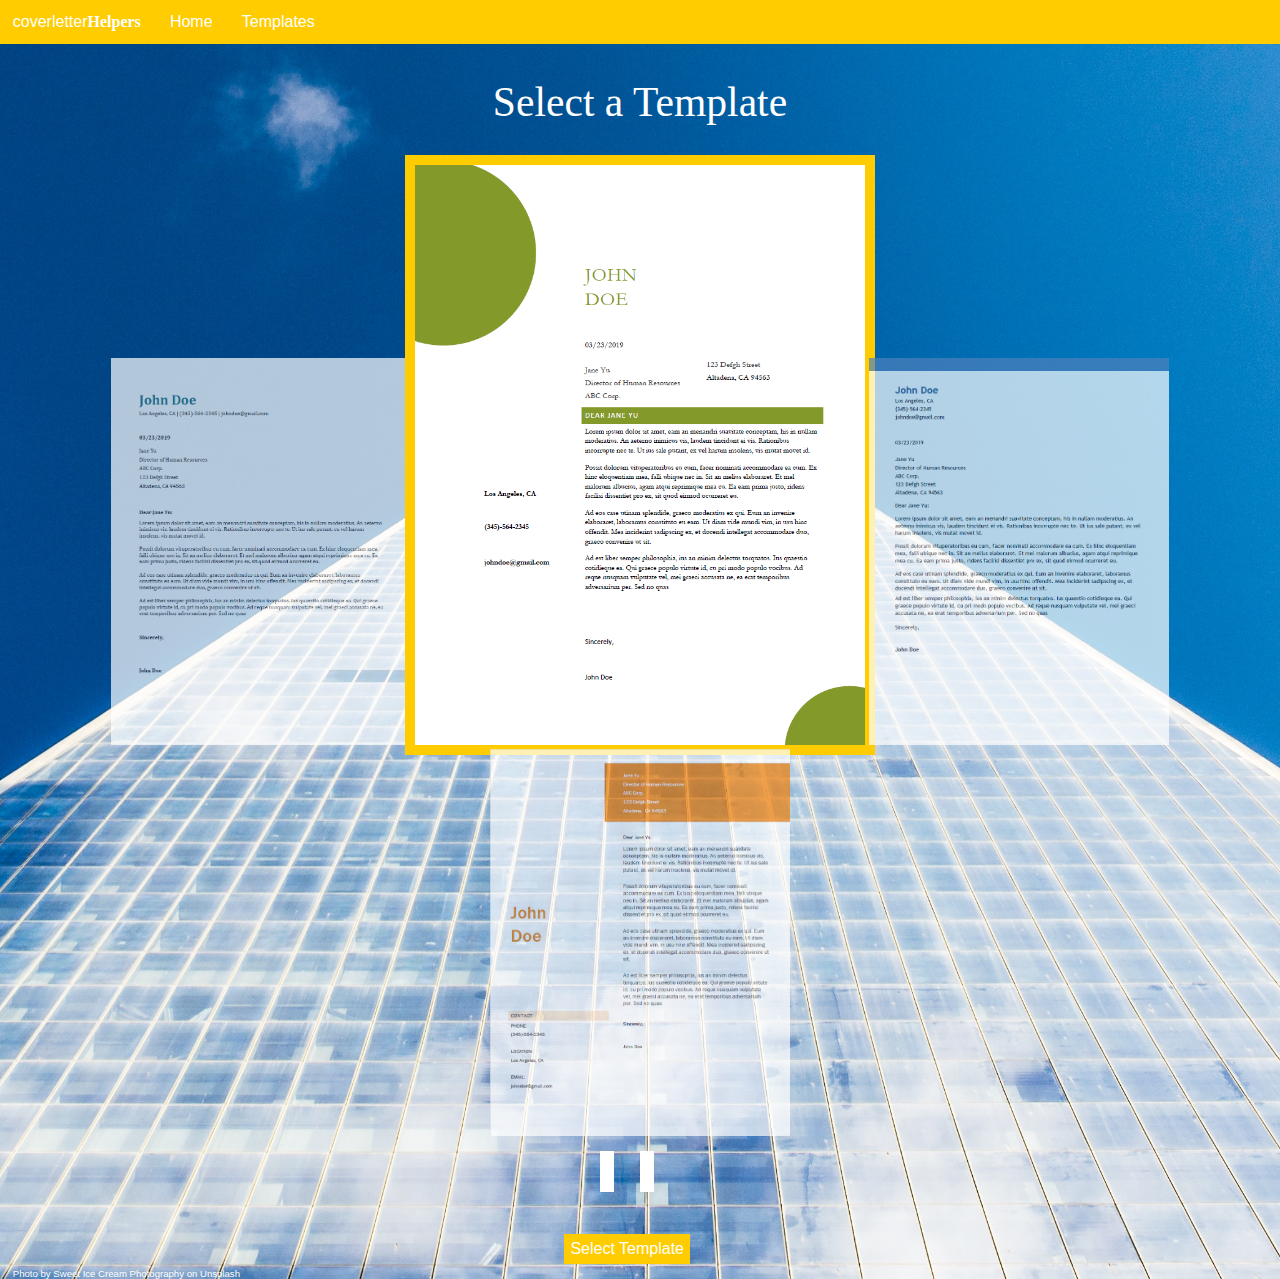
==== template.html @ 4e43e60f "Cover Letter Helpers" ====
<!DOCTYPE HTML>
<html lang="en">
    <head>
		<meta charset="UTF-8">
		<meta id="view" name="viewport" content="width=device-width, maximum-scale=1.0, minimum-scale=1.0, initial-scale=1" />
		<title>Cover Letter Helpers</title>
        <link href="style.css" rel="stylesheet">
        <link href="https://fonts.googleapis.com/css?family=Hind+Siliguri" rel="stylesheet">
        <link rel="stylesheet" href="https://use.fontawesome.com/releases/v5.6.3/css/all.css" integrity="sha384-UHRtZLI+pbxtHCWp1t77Bi1L4ZtiqrqD80Kn4Z8NTSRyMA2Fd33n5dQ8lWUE00s/" crossorigin="anonymous">
        <script src="https://ajax.googleapis.com/ajax/libs/jquery/3.3.1/jquery.min.js"></script>
        <script src="script.js"></script>    
	</head>
	<body>
        <nav>
            <span class="logo">
                <a href="index.html">
                    <span class="logo-format">coverletter</span>Helpers
                </a>
            </span>
            <a href="index.html" class="nav-bar">Home</a>
            <a href="template.html" class="nav-bar">Templates</a>
        </nav>
        <h2 class="templates-headline">Select a Template</h2>
        <div class="show">
            
            <img src="images/first.png" class="t1 sub-shadow">
            <img src="images/second.png" class="t2 hide shadow">
            <img src="images/third.png" class="t3 sub-shadow">
            <img src="images/fourth.png" class="t4 sub-shadow">
            <br><br>
            <a href="#" class="previous_temp"><i class="fas fa-angle-left"></i></a>
            <a href="#" class="next_temp"><i class="fas fa-angle-right"></i></a>
            <br><br><br><br>
            <a class="selected" href="form.html">Select Template</a>
        </div>
        <p class="photo-credit">Photo by Sweet Ice Cream Photography on Unsplash</p>
	</body>
</html>
---- style.css ----
body{
    background-image: url(images/sweet-ice-cream-photography-97452-unsplash.jpg);
    background-size:100%;
    background-repeat: no-repeat;
    background-position: cover;
    background-color: #222;
    background-attachment: fixed;
    margin: 0;
    font-family: 'Libre Franklin', sans-serif;
}

h1{
    color: white;
    margin: auto 0;
    margin: 5%;
    margin-bottom: 0.1%;
    font-size: 4.8em;
    text-align: center;
    font-weight: 100;
}

.step{
    display: inline-block;
    color: white;
    width: 190px;
    margin-left: 2%;
    margin-right: 2%;
}

.step:hover{
    color: #ffcc00;
    opacity: 0.8;
}

i{
    font-size: 4em;
    text-align: center;
    color: white;
}

i:hover {
    color: #ffcc00;
}

.steps {
    text-align: center;
}

h2{
    font-size: 0.8em;
    font-weight: 200; 
}

h3{
    text-transform: uppercase;
    font-weight: 300;
    font-size: 0.75em;
}

.headline{
    font-family: 'Playfair Display', serif;
    font-weight: 800;
}

.view {
    clear: both;
    background-color: #ffcc00; 
    border: none;
    color: white;
    padding: 15px 32px;
    text-align: center;
    text-decoration: none;
    display: inline-block;
    margin: auto auto;
    cursor: pointer;  
    position: relative;
}

.view:hover {
    background-color: #3399ff;
}

.nav-bar:after, .selected:after  {    
    background: none repeat scroll 0 0 transparent;
    bottom: 0;
    content: "";
    display: block;
    height: 1.5px;
    left: 50%;
    position: absolute;
    background: white;
    transition: width 0.3s ease 0s, left 0.3s ease 0s;
    width: 0;
}

.nav-bar:hover:after, .selected:hover:after{ 
    width: 100%; 
    left: 0; 
}

.subheadline{
    text-align: center;
    font-size: 2em;
    font-family: 'Playfair Display', serif;
    color: white;
    font-weight: 500;
}

a{
    margin-right: 2%;
    text-decoration: none;
    color: white;
    position: relative;
}

nav {
    background-color: #ffcc00;
    padding: 1% 1%;
}

.fa-chevron-circle-right{
    font-size: 1.5em;
}

.button{
    margin-top: 1.3%;
    text-align: center;
}

.logo{
    font-family: 'Playfair Display', serif;
    font-weight: 800;
}

.logo-format {
    font-family: 'Libre Franklin', sans-serif;
    font-weight: 200;
}

.show{
    text-align: center;
    margin-top: 3%;
}

.waiting{
    width: 300px;
}

.t2{
    position: relative; 
    z-index: 2;
}

.t3{
    position: relative; 
    z-index: 2;
}

.t4{
    position: relative; 
    z-index: 2;
}

.photo-credit {
    color: white;
    position: absolute;
    font-size: 0.6em;
    margin-left: 1%;
    bottom: auto;
}

.photo-credit-home {
    color: white;
    position: absolute;
    font-size: 0.6em;
    margin-left: 1%;
    bottom: 0;
}

.shadow {
    box-shadow: 0px 0px 0px 10px #ffcc00;
}

.sub-shadow {
    opacity: 0.7;
}

img {
    width: 300px;
}

.templates-headline {
    text-align: center;
    font-size: 2.6em;
    color: white;  
    font-family: 'Playfair Display', serif;
    
}

.fa-angle-left, .fa-angle-right {
    font-size: 1.5em;
   
    background-color: white;
    border: 7px solid white;
    color: black;
    position: relative;
}

button {
    background-color: #0073e6; 
    border: none;
    color: white;
    text-align: center;
    text-decoration: none;
    display: inline-block;
    font-size: 16px;
    margin: 4px 2px;
    cursor: pointer;
    padding: 1%;

}

button:hover {
    background-color: #ffcc00;
}

.inactiveLink {
    pointer-events: none;
    cursor: default;
}

.selected{
    background-color: #ffcc00;
    padding: 0.5%;
    margin-bottom: 2%;
}

.selected:hover{
    padding: 0.2%;
    background-color: transparent;
}


/*other devices--------------------------------*/

@media only screen and (max-width: 600px) {
  
   body{
       background-size: 400%;
       background-position: center;
    }
    
    h1{
        margin: 3%;
        margin-top: 10%;
        font-size: 2.1em;
    }
    
    .step{
        width: 60px;
        margin-left: 1%;
        margin-right: 1%;
        margin-top: 3%;
    }
    
    i{
        font-size: 3em;
        text-align: center;
        color: white;
    }
    
    h2{
        font-size: 0.6em; 
    }

    h3{
        text-transform: uppercase;
        font-weight: 300;
        font-size: 0.7em;
    }   
    
    .view {
        margin-top: 6%; 
    }
    
    .subheadline{
        font-size: 1.3em;
        font-weight: 500;
    }
    
    .fa-chevron-circle-right{
        font-size: 0.8em;
    }
    
    nav {
        padding: 3% 4%;
    }
    
    nav a {
        font-size: 0.8em;
    }
    
    .fa-angle-left, .fa-angle-right {
        font-size: 1em;
    }
    
}

@media only screen and (min-width: 600px) and (max-width: 720px)  {  
     body{
         background-size: 250%;
         background-position: center;
    }
    
    h1{
        margin: 3%;
        margin-top: 10%;
        font-size: 4.1em;
    }
    
    .step{
        width: 160px;
        margin-left: 1%;
        margin-right: 1%;
        margin-top: 3%;
    }
    
    i{
        font-size: 4em;
        text-align: center;
        color: white;
    }

    h3{
        text-transform: uppercase;
        font-weight: 300;
        font-size: 0.8em;
    }
    
    .view {
        margin-top: 3%;
    }
    
    .subheadline{
        font-size: 2.1em;
    }
    
    .fa-chevron-circle-right{
        font-size: 1.4em;
    }
    
    nav {
        padding: 3% 4%;
    }  
}
    
@media only screen and (min-width: 721px) and (max-width: 920px)  {
    body{
        background-size: 200%;
        background-position: center;
    }
    nav {
        padding: 2.6% 4%;
    }   
    
}

@media only screen and (min-width: 921px) and (max-width: 1350px)  {  
    body{
       background-size: 220%;
       background-position: center;
    }
}

/*---------------------------------------------*/
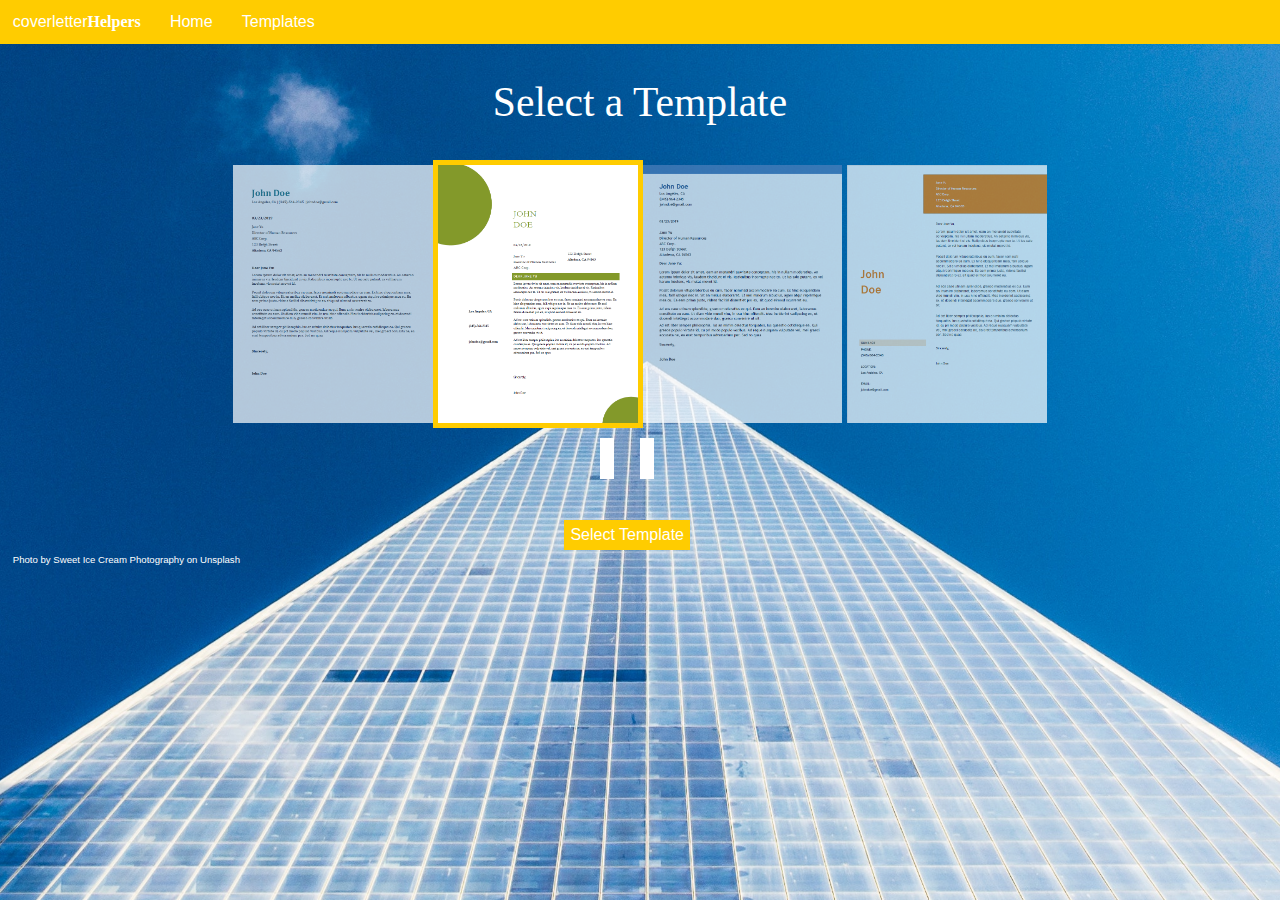
==== commit 4f5413fa: "Update template.html" ====
--- a/template.html
+++ b/template.html
@@ -1,16 +1,16 @@
 <!DOCTYPE HTML>
 <html lang="en">
     <head>
-		<meta charset="UTF-8">
-		<meta id="view" name="viewport" content="width=device-width, maximum-scale=1.0, minimum-scale=1.0, initial-scale=1" />
-		<title>Cover Letter Helpers</title>
+	<meta charset="UTF-8">
+	<meta id="view" name="viewport" content="width=device-width, maximum-scale=1.0, minimum-scale=1.0, initial-scale=1" />
+	<title>Cover Letter Helpers</title>
         <link href="style.css" rel="stylesheet">
         <link href="https://fonts.googleapis.com/css?family=Hind+Siliguri" rel="stylesheet">
         <link rel="stylesheet" href="https://use.fontawesome.com/releases/v5.6.3/css/all.css" integrity="sha384-UHRtZLI+pbxtHCWp1t77Bi1L4ZtiqrqD80Kn4Z8NTSRyMA2Fd33n5dQ8lWUE00s/" crossorigin="anonymous">
         <script src="https://ajax.googleapis.com/ajax/libs/jquery/3.3.1/jquery.min.js"></script>
         <script src="script.js"></script>    
-	</head>
-	<body>
+    </head>
+    <body>
         <nav>
             <span class="logo">
                 <a href="index.html">
@@ -22,11 +22,13 @@
         </nav>
         <h2 class="templates-headline">Select a Template</h2>
         <div class="show">
-            
-            <img src="images/first.png" class="t1 sub-shadow">
-            <img src="images/second.png" class="t2 hide shadow">
-            <img src="images/third.png" class="t3 sub-shadow">
-            <img src="images/fourth.png" class="t4 sub-shadow">
+            <div class="part1">
+                <div class="inline-block"><img src="images/first.png" class="t1 sub-shadow"></div>
+                <div class="inline-block"><img src="images/second.png" class="t2 hide shadow"></div>
+            </div>
+            <div class="part2">
+                <div class="inline-block"><img src="images/third.png" class="t3 sub-shadow"></div>
+                <div class="inline-block"><img src="images/fourth.png" class="t4 sub-shadow"></div></div>
             <br><br>
             <a href="#" class="previous_temp"><i class="fas fa-angle-left"></i></a>
             <a href="#" class="next_temp"><i class="fas fa-angle-right"></i></a>
@@ -34,5 +36,5 @@
             <a class="selected" href="form.html">Select Template</a>
         </div>
         <p class="photo-credit">Photo by Sweet Ice Cream Photography on Unsplash</p>
-	</body>
-</html>+    </body>
+</html>
--- a/style.css
+++ b/style.css
@@ -36,6 +36,10 @@
     font-size: 4em;
     text-align: center;
     color: white;
+}
+
+.part1, .part2 {
+    display: inline-block;
 }
 
 i:hover {
@@ -146,19 +150,25 @@
     width: 300px;
 }
 
+.t1 {
+    position: relative;
+}
+
 .t2{
     position: relative; 
-    z-index: 2;
+    z-index: 1;
+}
+
+.inline-block {
+   display: inline-block;
 }
 
 .t3{
     position: relative; 
-    z-index: 2;
 }
 
 .t4{
     position: relative; 
-    z-index: 2;
 }
 
 .photo-credit {
@@ -178,7 +188,7 @@
 }
 
 .shadow {
-    box-shadow: 0px 0px 0px 10px #ffcc00;
+    box-shadow: 0px 0px 0px 5px #ffcc00;
 }
 
 .sub-shadow {
@@ -186,7 +196,12 @@
 }
 
 img {
-    width: 300px;
+    width: 200px;
+}
+
+
+img:hover {
+    -webkit-transform: scale(1.4);
 }
 
 .templates-headline {
@@ -199,7 +214,6 @@
 
 .fa-angle-left, .fa-angle-right {
     font-size: 1.5em;
-   
     background-color: white;
     border: 7px solid white;
     color: black;
@@ -353,6 +367,12 @@
         padding: 3% 4%;
     }  
 }
+
+@media only screen and (min-width: 521px) and (max-width: 820px)  {
+   .part1, .part2 {
+     display: block;
+ }     
+}
     
 @media only screen and (min-width: 721px) and (max-width: 920px)  {
     body{
@@ -373,6 +393,3 @@
 }
 
 /*---------------------------------------------*/
-
-
-
